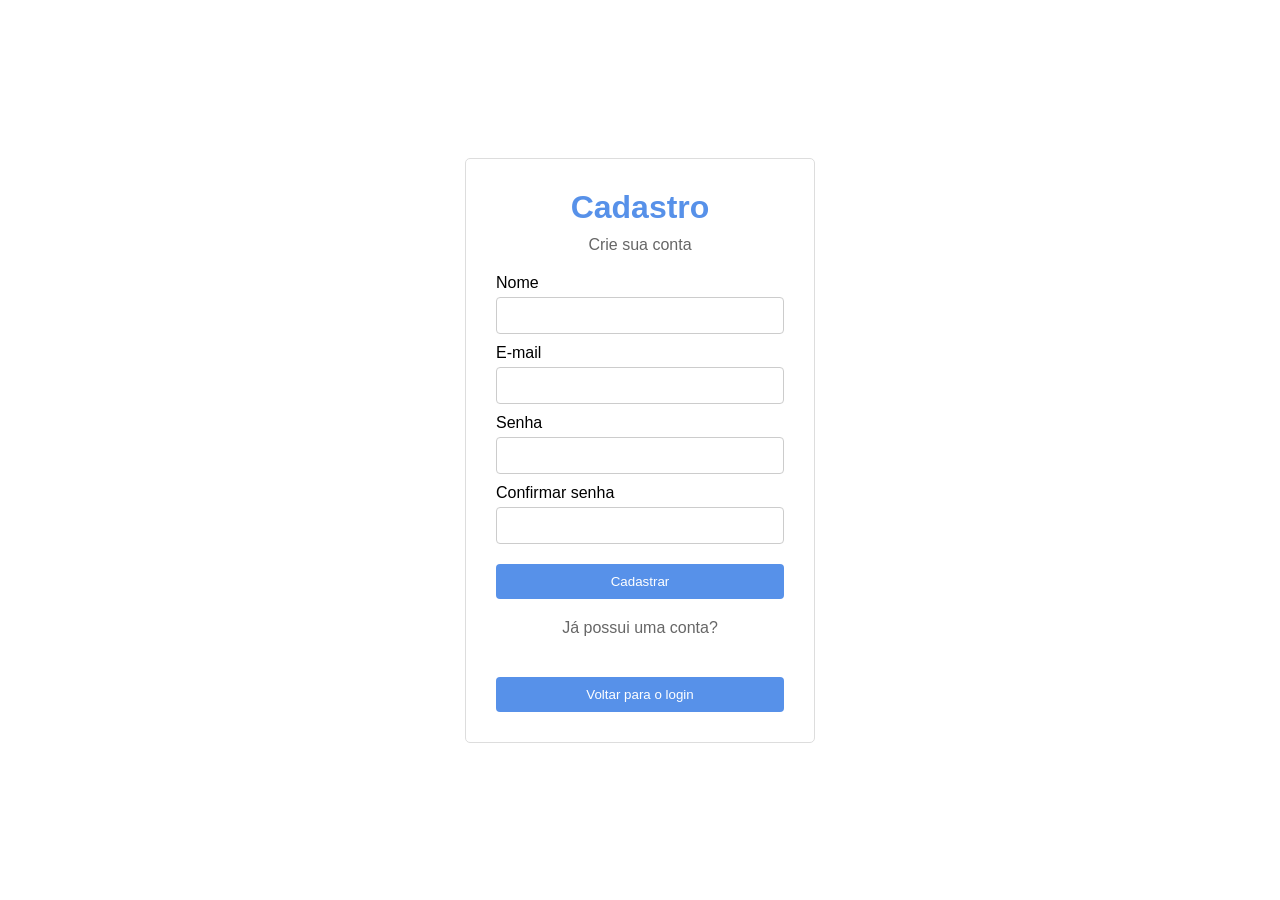
==== Cadastro/cadastro.html @ 2f967fb9 "Projeto" ====
<!DOCTYPE html>
<html lang="pt-BR">
<head>
    <meta charset="UTF-8">
    <meta name="viewport" content="width=device-width, initial-scale=1.0">
    <title>Cadastro</title>
    <link rel="stylesheet" href="../Cadastro/cadastro.css">
</head>
<body>

    <div class="container">
        <div class="form-box">

            <h1>Cadastro</h1>
            <p>Crie sua conta</p>

            <form id="cadastroForm">

                <label>Nome</label>
                <input type="text" id="nome" required>

                <label>E-mail</label>
                <input type="email" id="email" required>

                <label>Senha</label>
                <input type="password" id="senha" required>

                <label>Confirmar senha</label>
                <input type="password" id="confirmarSenha" required>

                <button type="submit">Cadastrar</button>

            </form>

            <div class="login">
                <p>Já possui uma conta?</p>
                <button id="botaoLogin">Voltar para o login</button>
            </div>

        </div>
    </div>

    <script src="../Cadastro/cadastro.js"></script>
</body>
</html>
---- Cadastro/cadastro.css ----
* {
    margin: 0;
    padding: 0;
    box-sizing: border-box;
}

body {
    font-family: Arial, sans-serif;
    background-color: white;
}

.container {
    height: 100vh;
    display: flex;
    justify-content: center;
    align-items: center;
}

.form-box {
    width: 350px;
    padding: 30px;
    border: 1px solid #ddd;
    border-radius: 5px;
}

h1 {
    text-align: center;
    color: rgb(87, 145, 233);
    margin-bottom: 10px;
}

p {
    text-align: center;
    color: #666;
    margin-bottom: 20px;
}

label {
    display: block;
    margin-bottom: 5px;
    margin-top: 10px;
}

input {
    width: 100%;
    padding: 10px;
    border: 1px solid #ccc;
    border-radius: 4px;
}

input:focus {
    outline: none;
    border-color: rgb(87, 145, 233);
}

button {
    width: 100%;
    padding: 10px;
    margin-top: 20px;
    border: none;
    border-radius: 4px;
    background-color: rgb(87, 145, 233);
    color: white;
    cursor: pointer;
}

button:hover {
    background-color: rgb(67, 125, 213);
}

.login {
    margin-top: 20px;
}
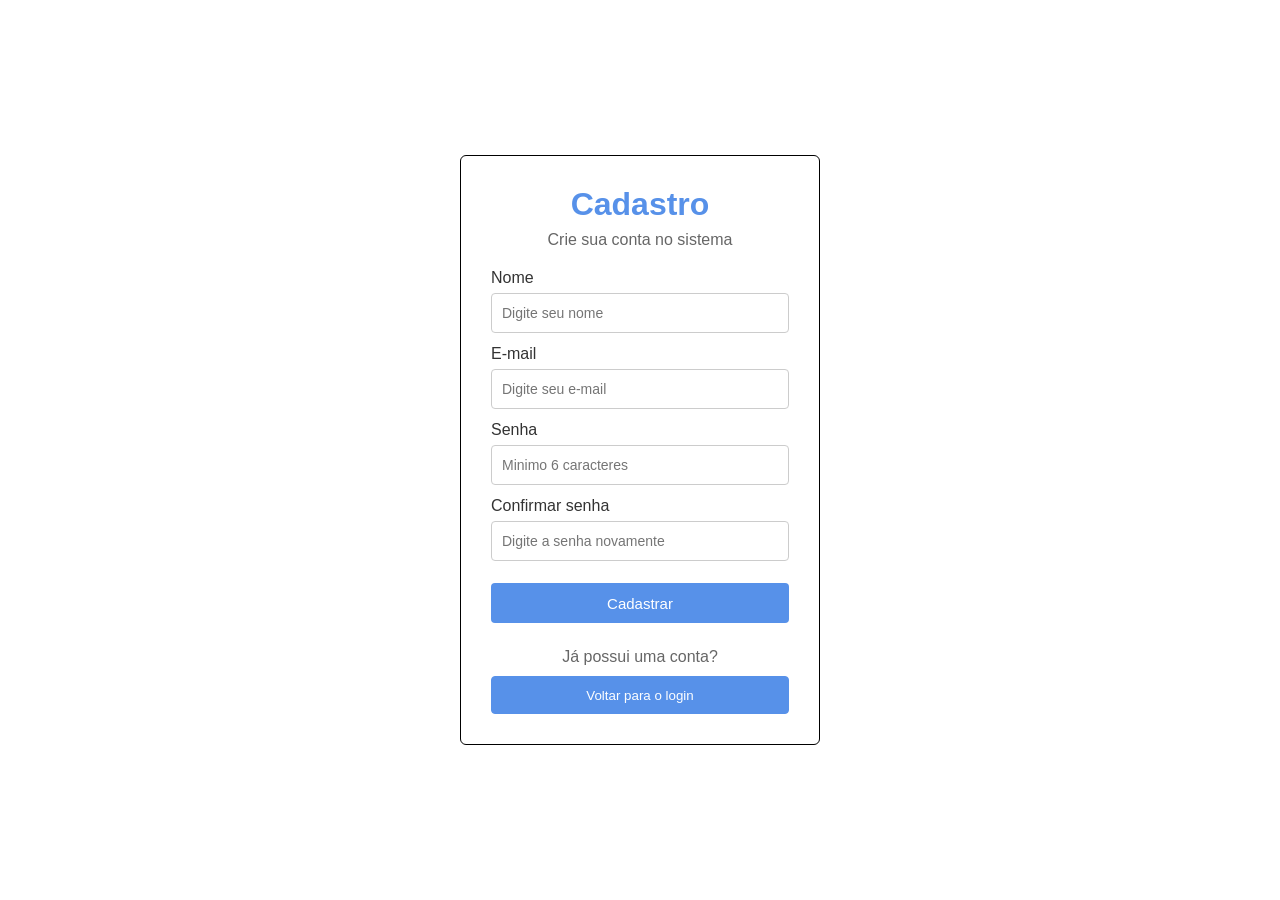
==== commit 89dd2aa5: "save" ====
--- a/Cadastro/cadastro.html
+++ b/Cadastro/cadastro.html
@@ -1,45 +1,73 @@
 <!DOCTYPE html>
 <html lang="pt-BR">
+
 <head>
     <meta charset="UTF-8">
     <meta name="viewport" content="width=device-width, initial-scale=1.0">
     <title>Cadastro</title>
     <link rel="stylesheet" href="../Cadastro/cadastro.css">
+    <div href="../Login/login.html">
 </head>
+
 <body>
 
     <div class="container">
+
         <div class="form-box">
 
             <h1>Cadastro</h1>
-            <p>Crie sua conta</p>
+            <p>Crie sua conta no sistema</p>
 
             <form id="cadastroForm">
 
-                <label>Nome</label>
-                <input type="text" id="nome" required>
+                <label for="nome">Nome</label>
+                <input
+                    type="text"
+                    id="nome"
+                    placeholder="Digite seu nome"
+                >
 
-                <label>E-mail</label>
-                <input type="email" id="email" required>
+                <label for="email">E-mail</label>
+                <input
+                    type="email"
+                    id="email"
+                    placeholder="Digite seu e-mail"
+                >
 
-                <label>Senha</label>
-                <input type="password" id="senha" required>
+                <label for="senha">Senha</label>
+                <input
+                    type="password"
+                    id="senha"
+                    placeholder="Minimo 6 caracteres"
+                >
 
-                <label>Confirmar senha</label>
-                <input type="password" id="confirmarSenha" required>
+                <label for="confirmarSenha">Confirmar senha</label>
+                <input
+                    type="password"
+                    id="confirmarSenha"
+                    placeholder="Digite a senha novamente"
+                >
 
                 <button type="submit">Cadastrar</button>
 
             </form>
 
             <div class="login">
+
                 <p>Já possui uma conta?</p>
-                <button id="botaoLogin">Voltar para o login</button>
+
+                <button type="button" id="botaoLogin">
+                    Voltar para o login
+                </button>
+
             </div>
 
         </div>
+
     </div>
 
     <script src="../Cadastro/cadastro.js"></script>
+
 </body>
+
 </html>
--- a/Cadastro/cadastro.css
+++ b/Cadastro/cadastro.css
@@ -6,30 +6,31 @@
 
 body {
     font-family: Arial, sans-serif;
-    background-color: white;
+    background-color: #ffffff;
 }
 
 .container {
-    height: 100vh;
+    min-height: 100vh;
     display: flex;
+    align-items: center;
     justify-content: center;
-    align-items: center;
 }
 
 .form-box {
-    width: 350px;
+    width: 360px;
     padding: 30px;
-    border: 1px solid #ddd;
-    border-radius: 5px;
+    border: 1px solid rgb(0, 0, 0);
+    border-radius: 6px;
+    background-color: white;
 }
 
 h1 {
     text-align: center;
     color: rgb(87, 145, 233);
-    margin-bottom: 10px;
+    margin-bottom: 8px;
 }
 
-p {
+.form-box > p {
     text-align: center;
     color: #666;
     margin-bottom: 20px;
@@ -37,15 +38,18 @@
 
 label {
     display: block;
-    margin-bottom: 5px;
-    margin-top: 10px;
+    margin-top: 12px;
+    margin-bottom: 6px;
+    color: #333;
 }
 
 input {
     width: 100%;
+    height: 40px;
     padding: 10px;
     border: 1px solid #ccc;
     border-radius: 4px;
+    font-size: 14px;
 }
 
 input:focus {
@@ -53,21 +57,39 @@
     border-color: rgb(87, 145, 233);
 }
 
-button {
+form button {
     width: 100%;
-    padding: 10px;
-    margin-top: 20px;
+    height: 40px;
+    margin-top: 22px;
     border: none;
     border-radius: 4px;
     background-color: rgb(87, 145, 233);
     color: white;
+    font-size: 15px;
     cursor: pointer;
 }
 
-button:hover {
+form button:hover {
     background-color: rgb(67, 125, 213);
 }
 
 .login {
-    margin-top: 20px;
-}+    margin-top: 25px;
+}
+
+.login p {
+    text-align: center;
+    color: #666;
+    margin-bottom: 10px;
+}
+
+.login button {
+    width: 100%;
+    height: 38px;
+    border: 1px solid rgb(87, 145, 233);
+    border-radius: 4px;
+    background-color:rgb(87, 145, 233);
+    color: rgb(253, 254, 255);
+    
+}
+
